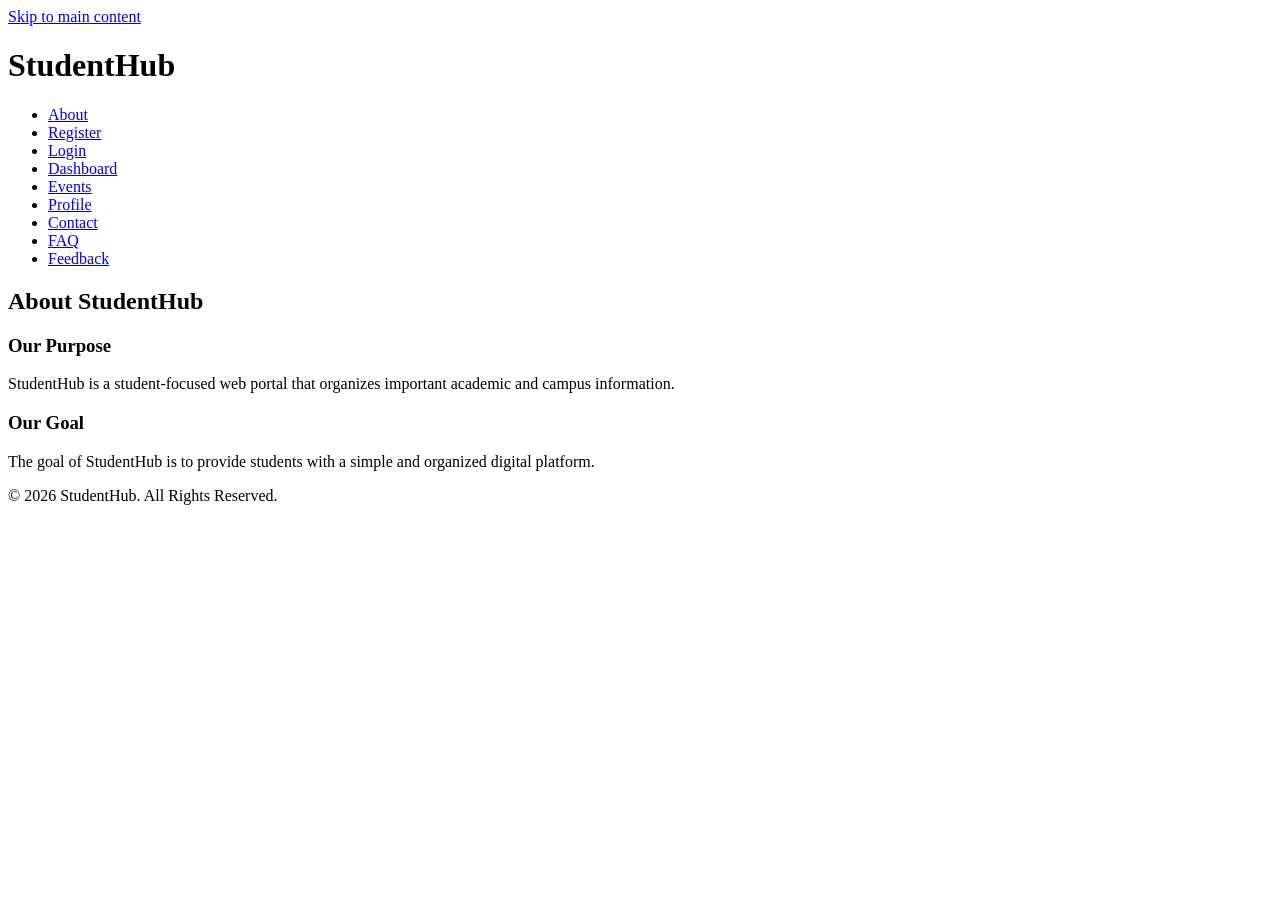
==== About.html @ b77314a1 "my practical 2" ====
<!DOCTYPE html>
<html lang="en">
<head>
    <meta charset="UTF-8">
    <meta name="viewport" content="width=device-width, initial-scale=1.0">
    <title>StudentHub - About</title>
    <link rel="stylesheet" href="css/style.css">
</head>

<body>

<a href="#main-content" class="skip-link">Skip to main content</a>

<header>
    <h1>StudentHub</h1>

    <nav aria-label="Main navigation">
        <ul>
          
            <li><a href="about.html">About</a></li>
            <li><a href="register.html">Register</a></li>
            <li><a href="login.html">Login</a></li>
            <li><a href="dashboard.html">Dashboard</a></li>
            <li><a href="events.html">Events</a></li>
            <li><a href="profile.html">Profile</a></li>
            <li><a href="contact.html">Contact</a></li>
         
            <li><a href="faq.html">FAQ</a></li>
            <li><a href="feedback.html">Feedback</a></li>
        </ul>
    </nav>
</header>

<main id="main-content">

    <section>
        <h2>About StudentHub</h2>

        <article>
            <h3>Our Purpose</h3>
            <p>
                StudentHub is a student-focused web portal that
                organizes important academic and campus information.
            </p>
        </article>

        <article>
            <h3>Our Goal</h3>
            <p>
                The goal of StudentHub is to provide students with
                a simple and organized digital platform.
            </p>
        </article>

    </section>

</main>

<footer>
    <p>&copy; 2026 StudentHub. All Rights Reserved.</p>
</footer>

</body>
</html>
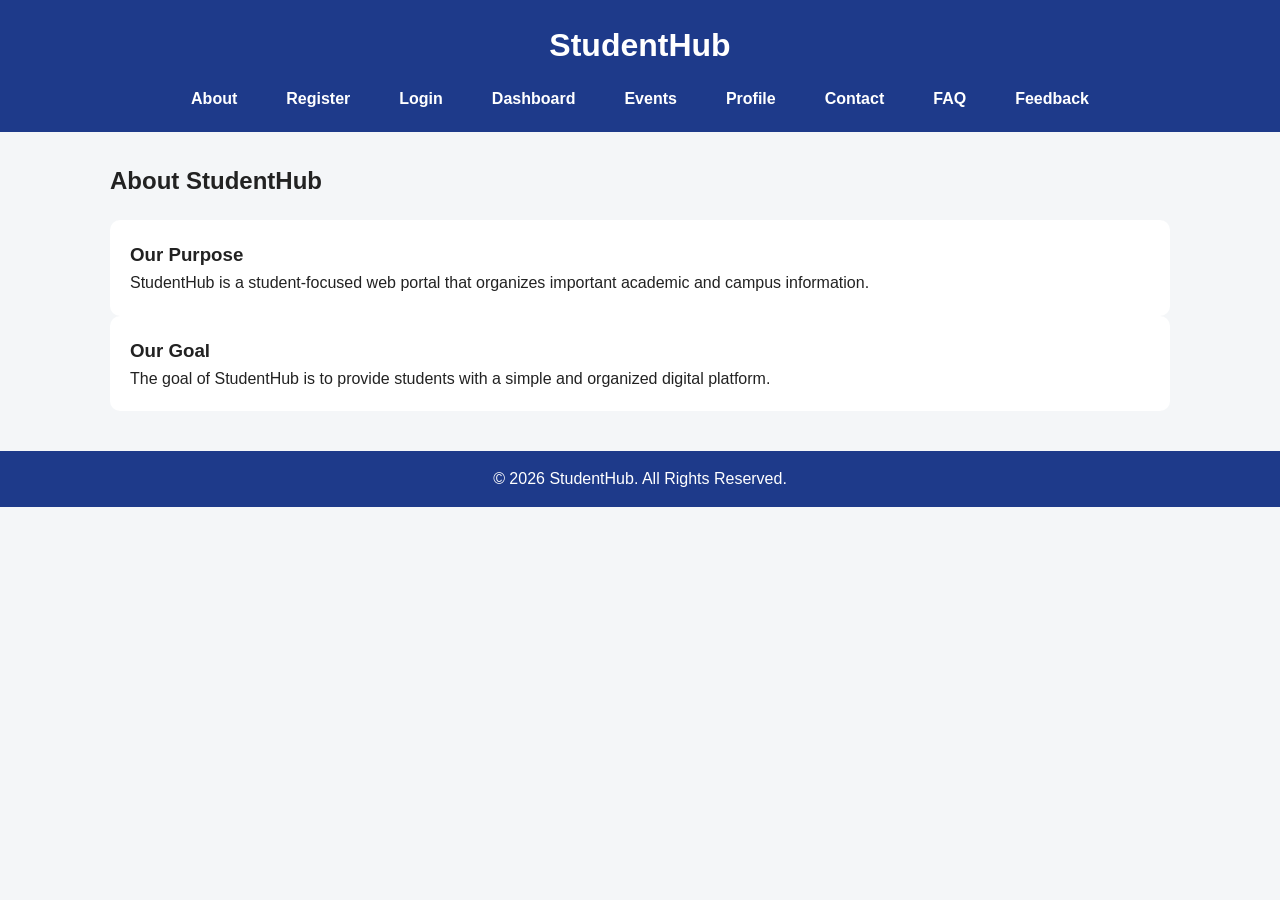
==== commit d81bcad3: "Add responsive UI design and Bootstrap" ====
--- a/About.html
+++ b/About.html
@@ -4,12 +4,12 @@
     <meta charset="UTF-8">
     <meta name="viewport" content="width=device-width, initial-scale=1.0">
     <title>StudentHub - About</title>
-    <link rel="stylesheet" href="css/style.css">
+    <link rel="stylesheet" href="1.css">
 </head>
 
 <body>
 
-<a href="#main-content" class="skip-link">Skip to main content</a>
+
 
 <header>
     <h1>StudentHub</h1>
--- a/1.css
+++ b/1.css
@@ -0,0 +1,130 @@
+/* ===== General CSS3 Styling ===== */
+
+* {
+    box-sizing: border-box;
+    margin: 0;
+    padding: 0;
+}
+
+body {
+    font-family: Arial, sans-serif;
+    background-color: #f4f6f8;
+    color: #222;
+    line-height: 1.6;
+}
+
+/* ===== Header ===== */
+
+header {
+    background-color: #1e3a8a;
+    color: white;
+    padding: 20px;
+    text-align: center;
+}
+
+header h1 {
+    margin-bottom: 15px;
+}
+
+/* ===== FLEXBOX - Navigation ===== */
+
+nav ul {
+    display: flex;
+    justify-content: center;
+    align-items: center;
+    gap: 25px;
+    list-style: none;
+}
+
+nav a {
+    color: white;
+    text-decoration: none;
+    font-weight: bold;
+    padding: 8px 12px;
+    border-radius: 5px;
+    transition: background-color 0.3s;
+}
+
+nav a:hover {
+    background-color: #2563eb;
+}
+
+/* ===== Main Content ===== */
+
+main {
+    max-width: 1100px;
+    margin: 30px auto;
+    padding: 0 20px;
+}
+
+section {
+    margin-bottom: 30px;
+}
+
+section h2 {
+    margin-bottom: 20px;
+}
+
+/* ===== CSS GRID - Dashboard Cards ===== */
+
+.card-container {
+    display: grid;
+    grid-template-columns: repeat(2, 1fr);
+    gap: 20px;
+}
+
+/* ===== Cards ===== */
+
+.card {
+    background-color: white;
+    padding: 25px;
+    border-radius: 10px;
+    box-shadow: 0 3px 10px rgba(0, 0, 0, 0.1);
+    transition: transform 0.3s;
+}
+
+.card:hover {
+    transform: translateY(-5px);
+}
+
+.card h3 {
+    margin-bottom: 10px;
+}
+
+/* ===== Recent Information ===== */
+
+section article:not(.card) {
+    background-color: white;
+    padding: 20px;
+    border-radius: 10px;
+}
+
+/* ===== Footer ===== */
+
+footer {
+    text-align: center;
+    background-color: #1e3a8a;
+    color: white;
+    padding: 15px;
+    margin-top: 40px;
+}
+
+/* ===== RESPONSIVE DESIGN ===== */
+
+@media (max-width: 600px) {
+
+    /* Flexbox changes to vertical navigation */
+    nav ul {
+        flex-direction: column;
+        gap: 10px;
+    }
+
+    /* Grid changes from 2 columns to 1 column */
+    .card-container {
+        grid-template-columns: 1fr;
+    }
+
+    main {
+        padding: 0 15px;
+    }
+}
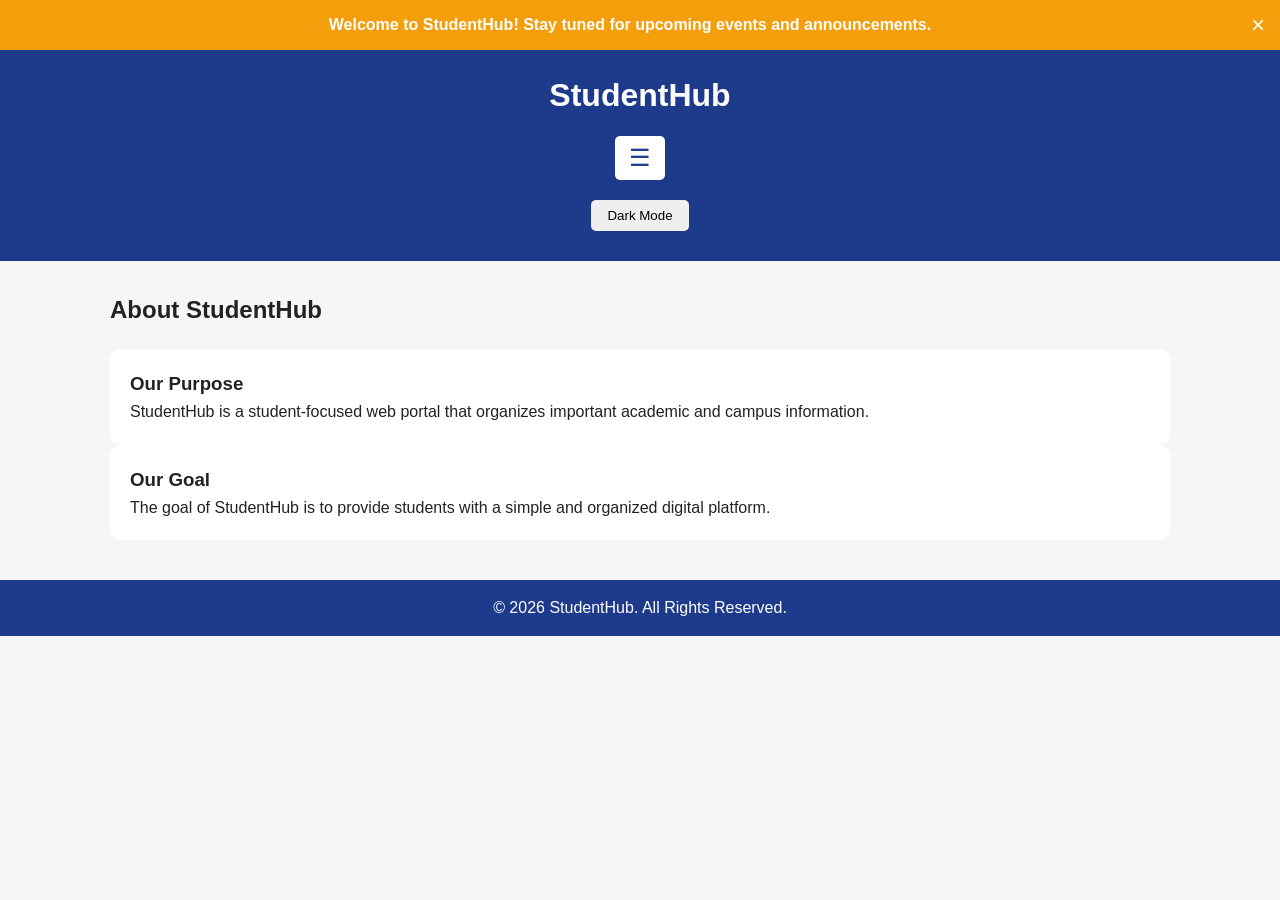
==== commit 20d0cee6: "java scirpt" ====
--- a/About.html
+++ b/About.html
@@ -8,14 +8,22 @@
 </head>
 
 <body>
+<div id="notificationBanner" class="notification-banner">
+    <span>Welcome to StudentHub! Stay tuned for upcoming events and announcements.</span>
+    <button id="closeBanner" class="close-banner" aria-label="Close notification">&times;</button>
+</div>
+
 
 
 
 <header>
     <h1>StudentHub</h1>
 
-    <nav aria-label="Main navigation">
-        <ul>
+    <nav>
+    <button id="menuToggle" class="menu-toggle" type="button" aria-label="Open navigation menu" aria-expanded="false">
+        ☰
+    </button>
+    <ul class="nav-list" id="navMenu">
           
             <li><a href="about.html">About</a></li>
             <li><a href="register.html">Register</a></li>
@@ -29,6 +37,9 @@
             <li><a href="feedback.html">Feedback</a></li>
         </ul>
     </nav>
+    <button id="themeToggle" class="theme-toggle" type="button" aria-label="Switch to dark mode">
+    Dark Mode
+</button>
 </header>
 
 <main id="main-content">
@@ -60,5 +71,6 @@
     <p>&copy; 2026 StudentHub. All Rights Reserved.</p>
 </footer>
 
+<script src="script.js"></script>
 </body>
 </html>
--- a/1.css
+++ b/1.css
@@ -1,130 +1,341 @@
-/* ===== General CSS3 Styling ===== */
-
-* {
-    box-sizing: border-box;
-    margin: 0;
-    padding: 0;
-}
-
-body {
-    font-family: Arial, sans-serif;
-    background-color: #f4f6f8;
-    color: #222;
-    line-height: 1.6;
-}
-
-/* ===== Header ===== */
-
-header {
-    background-color: #1e3a8a;
-    color: white;
-    padding: 20px;
-    text-align: center;
-}
-
-header h1 {
-    margin-bottom: 15px;
-}
-
-/* ===== FLEXBOX - Navigation ===== */
-
-nav ul {
-    display: flex;
-    justify-content: center;
-    align-items: center;
-    gap: 25px;
-    list-style: none;
-}
-
-nav a {
-    color: white;
-    text-decoration: none;
-    font-weight: bold;
-    padding: 8px 12px;
-    border-radius: 5px;
-    transition: background-color 0.3s;
-}
-
-nav a:hover {
-    background-color: #2563eb;
-}
-
-/* ===== Main Content ===== */
-
-main {
-    max-width: 1100px;
-    margin: 30px auto;
-    padding: 0 20px;
-}
-
-section {
-    margin-bottom: 30px;
-}
-
-section h2 {
-    margin-bottom: 20px;
-}
-
-/* ===== CSS GRID - Dashboard Cards ===== */
-
-.card-container {
-    display: grid;
-    grid-template-columns: repeat(2, 1fr);
-    gap: 20px;
-}
-
-/* ===== Cards ===== */
-
-.card {
-    background-color: white;
-    padding: 25px;
-    border-radius: 10px;
-    box-shadow: 0 3px 10px rgba(0, 0, 0, 0.1);
-    transition: transform 0.3s;
-}
-
-.card:hover {
-    transform: translateY(-5px);
-}
-
-.card h3 {
-    margin-bottom: 10px;
-}
-
-/* ===== Recent Information ===== */
-
-section article:not(.card) {
-    background-color: white;
-    padding: 20px;
-    border-radius: 10px;
-}
-
-/* ===== Footer ===== */
-
-footer {
-    text-align: center;
-    background-color: #1e3a8a;
-    color: white;
-    padding: 15px;
-    margin-top: 40px;
-}
-
-/* ===== RESPONSIVE DESIGN ===== */
-
-@media (max-width: 600px) {
-
-    /* Flexbox changes to vertical navigation */
-    nav ul {
-        flex-direction: column;
-        gap: 10px;
-    }
-
-    /* Grid changes from 2 columns to 1 column */
-    .card-container {
-        grid-template-columns: 1fr;
-    }
-
-    main {
-        padding: 0 15px;
-    }
-}+/* ===== General CSS3 Styling ===== */
+
+* {
+    box-sizing: border-box;
+    margin: 0;
+    padding: 0;
+}
+
+body {
+    font-family: Arial, sans-serif;
+    background-color: #f4f6f8;
+    color: #222;
+    line-height: 1.6;
+}
+
+/* ===== Header ===== */
+
+header {
+    background-color: #1e3a8a;
+    color: white;
+    padding: 20px;
+    text-align: center;
+}
+
+header h1 {
+    margin-bottom: 15px;
+}
+
+/* ===== FLEXBOX - Navigation ===== */
+
+nav ul {
+    display: flex;
+    justify-content: center;
+    align-items: center;
+    gap: 25px;
+    list-style: none;
+}
+
+nav a {
+    color: white;
+    text-decoration: none;
+    font-weight: bold;
+    padding: 8px 12px;
+    border-radius: 5px;
+    transition: background-color 0.3s;
+}
+
+nav a:hover {
+    background-color: #2563eb;
+}
+
+/* ===== Main Content ===== */
+
+main {
+    max-width: 1100px;
+    margin: 30px auto;
+    padding: 0 20px;
+}
+
+section {
+    margin-bottom: 30px;
+}
+
+section h2 {
+    margin-bottom: 20px;
+}
+
+/* ===== CSS GRID - Dashboard Cards ===== */
+
+.card-container {
+    display: grid;
+    grid-template-columns: repeat(2, 1fr);
+    gap: 20px;
+}
+
+/* ===== Cards ===== */
+
+.card {
+    background-color: white;
+    padding: 25px;
+    border-radius: 10px;
+    box-shadow: 0 3px 10px rgba(0, 0, 0, 0.1);
+    transition: transform 0.3s;
+}
+
+.card:hover {
+    transform: translateY(-5px);
+}
+
+.card h3 {
+    margin-bottom: 10px;
+}
+
+/* ===== Recent Information ===== */
+
+section article:not(.card) {
+    background-color: white;
+    padding: 20px;
+    border-radius: 10px;
+}
+
+/* ===== Footer ===== */
+
+footer {
+    text-align: center;
+    background-color: #1e3a8a;
+    color: white;
+    padding: 15px;
+    margin-top: 40px;
+}
+
+/* ===== RESPONSIVE DESIGN ===== */
+
+@media (max-width: 600px) {
+
+    /* Flexbox changes to vertical navigation */
+    nav ul {
+        flex-direction: column;
+        gap: 10px;
+    }
+
+    /* Grid changes from 2 columns to 1 column */
+    .card-container {
+        grid-template-columns: 1fr;
+    }
+
+    main {
+        padding: 0 15px;
+    }
+}
+.faq-question {
+    width: 100%;
+    padding: 15px;
+    text-align: left;
+    border: none;
+    cursor: pointer;
+    font-size: 16px;
+    font-weight: bold;
+    transition: 0.3s;
+}
+
+.faq-question:hover {
+    transform: translateX(5px);
+}
+
+.faq-answer {
+    display: none;
+    padding: 15px;
+    margin: 0;
+    transition: 0.3s;
+}
+.information button {
+    padding: 10px 18px;
+    border: none;
+    cursor: pointer;
+    border-radius: 5px;
+    transition: 0.3s;
+}
+
+.information button:hover {
+    transform: scale(1.05);
+}
+
+.modal {
+    display: none;
+    position: fixed;
+    inset: 0;
+    justify-content: center;
+    align-items: center;
+    background: rgba(0, 0, 0, 0.6);
+    z-index: 1000;
+}
+
+.modal-content {
+    position: relative;
+    width: 90%;
+    max-width: 500px;
+    padding: 30px;
+    border-radius: 10px;
+    background: white;
+    animation: modalAppear 0.3s ease;
+}
+
+.close-modal {
+    position: absolute;
+    top: 10px;
+    right: 15px;
+    border: none;
+    background: none;
+    font-size: 28px;
+    cursor: pointer;
+}
+
+@keyframes modalAppear {
+    from {
+        transform: scale(0.8);
+        opacity: 0;
+    }
+
+    to {
+        transform: scale(1);
+        opacity: 1;
+    }
+}
+.slider {
+    margin-top: 25px;
+    padding: 25px;
+    text-align: center;
+    border-radius: 10px;
+    background: white;
+    box-shadow: 0 4px 10px rgba(0, 0, 0, 0.1);
+}
+
+.slide {
+    display: none;
+    min-height: 100px;
+    transition: 0.3s;
+}
+
+.slide.active {
+    display: block;
+}
+
+.slider button {
+    margin: 10px 5px;
+    padding: 10px 18px;
+    border: none;
+    border-radius: 5px;
+    cursor: pointer;
+    transition: 0.3s;
+}
+
+.slider button:hover {
+    transform: scale(1.05);
+} 
+.menu-toggle {
+    display: none;
+    border: none;
+    background: none;
+    color: white;
+    font-size: 28px;
+    cursor: pointer;
+}
+
+.menu-toggle {
+    display: none;
+    margin: 10px auto;
+    padding: 8px 14px;
+    border: none;
+    border-radius: 5px;
+    background: white;
+    color: #23418f;
+    font-size: 24px;
+    cursor: pointer;
+}
+
+@media (max-width: 1500px) {
+    .menu-toggle {
+        display: block;
+    }
+
+    .nav-list {
+        display: none;
+        flex-direction: column;
+        align-items: center;
+        gap: 10px;
+        padding: 10px 0;
+    }
+
+    .nav-list.show-menu {
+        display: flex;
+    }
+}
+.theme-toggle {
+    margin: 10px auto;
+    padding: 8px 16px;
+    border: none;
+    border-radius: 5px;
+    cursor: pointer;
+    transition: 0.3s;
+}
+
+.theme-toggle:hover {
+    transform: scale(1.05);
+}
+
+body {
+    transition: background-color 0.3s, color 0.3s;
+}
+
+body.dark-theme {
+    background-color: #121212;
+    color: #f5f5f5;
+}
+
+body.dark-theme .card,
+body.dark-theme .information,
+body.dark-theme .slider,
+body.dark-theme .modal-content,
+body.dark-theme section article:not(.card) {
+    background-color: #1f1f1f;
+    color: #f5f5f5;
+}
+
+body.dark-theme .recent {
+    color: #f5f5f5;
+}
+
+/* ===== Notification Banner ===== */
+.notification-banner {
+    background-color: #f59e0b;
+    color: white;
+    text-align: center;
+    padding: 12px 40px 12px 20px;
+    position: relative;
+    font-weight: bold;
+    transition: opacity 0.3s ease, visibility 0.3s ease;
+}
+
+.notification-banner.hidden {
+    opacity: 0;
+    visibility: hidden;
+    display: none;
+}
+
+.close-banner {
+    position: absolute;
+    right: 15px;
+    top: 50%;
+    transform: translateY(-50%);
+    background: none;
+    border: none;
+    color: white;
+    font-size: 24px;
+    cursor: pointer;
+    transition: transform 0.3s;
+}
+
+.close-banner:hover {
+    transform: translateY(-50%) scale(1.1);
+}
